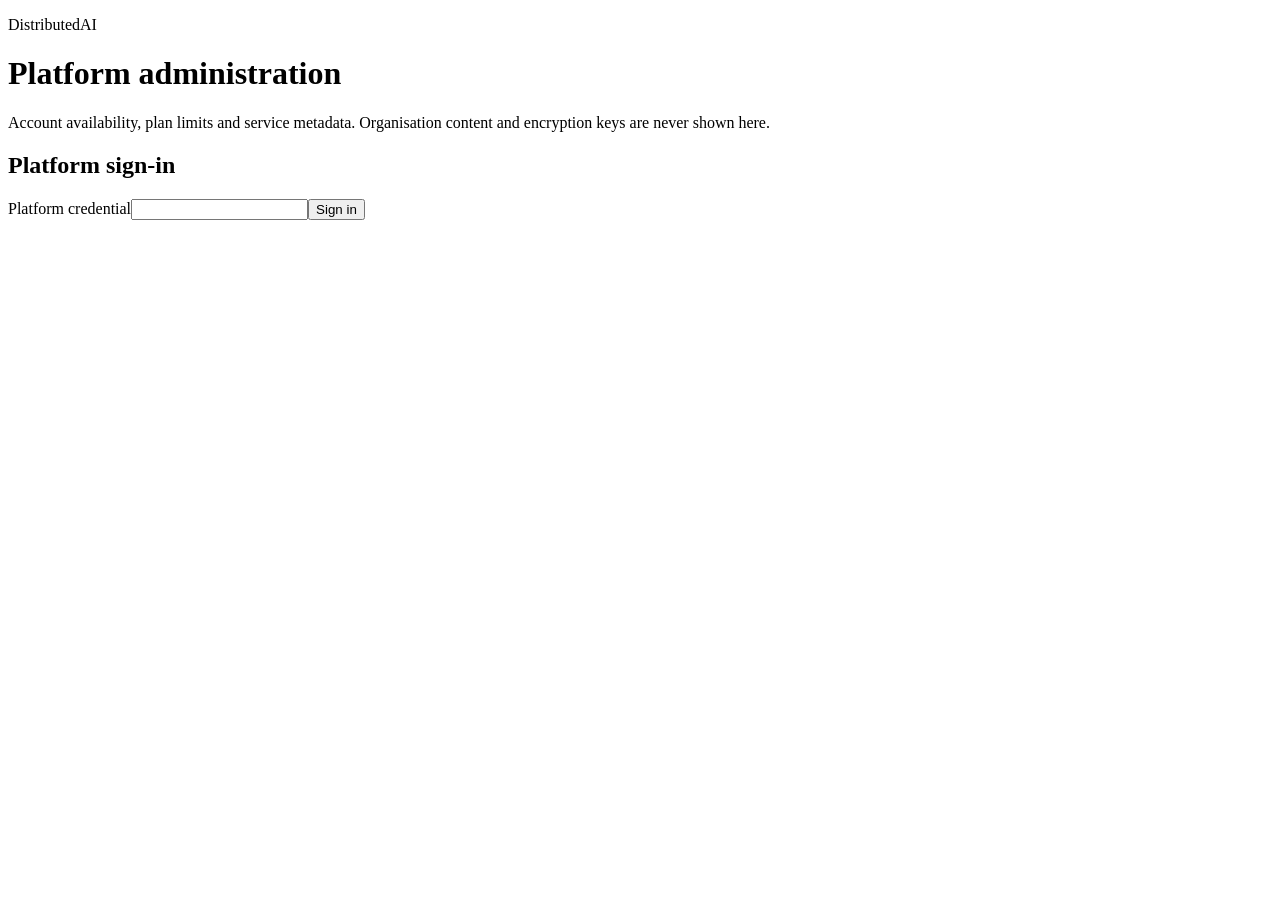
==== distributedai/static/platform.html @ d3130ef7 "Add encrypted multi-tenant management, billing and cloud deployment options" ====
<!-- SPDX-License-Identifier: AGPL-3.0-only -->
<!doctype html>
<html lang="en">
  <head>
    <meta charset="UTF-8" />
    <meta name="viewport" content="width=device-width, initial-scale=1.0" />
    <title>DistributedAI · Platform</title>
    <link rel="stylesheet" href="/platform/assets/style.css" />
    <script defer src="/platform/assets/platform.js"></script>
  </head>
  <body>
    <main>
      <header>
        <p class="eyebrow">DistributedAI</p>
        <h1>Platform administration</h1>
        <p>
          Account availability, plan limits and service metadata. Organisation
          content and encryption keys are never shown here.
        </p>
      </header>
      <section id="signin">
        <h2>Platform sign-in</h2>
        <p>
          <a id="cloud-login" href="/platform/oidc/start" hidden
            >Sign in with your identity provider</a
          >
        </p>
        <form id="login">
          <label for="credential">Platform credential</label
          ><input
            id="credential"
            type="password"
            autocomplete="current-password"
            required
            minlength="48"
          /><button type="submit">Sign in</button>
        </form>
      </section>
      <p id="notice" role="status" aria-live="polite"></p>
      <section id="console" hidden>
        <button id="refresh" type="button">Refresh</button>
        <button id="logout" type="button">Sign out</button>
        <h2>Accounts</h2>
        <p>
          Account identifiers, creation dates and aggregate counts only.
          Suspension blocks tenant access; resuming does not change grants.
        </p>
        <div id="accounts"></div>
      </section>
    </main>
  </body>
</html>
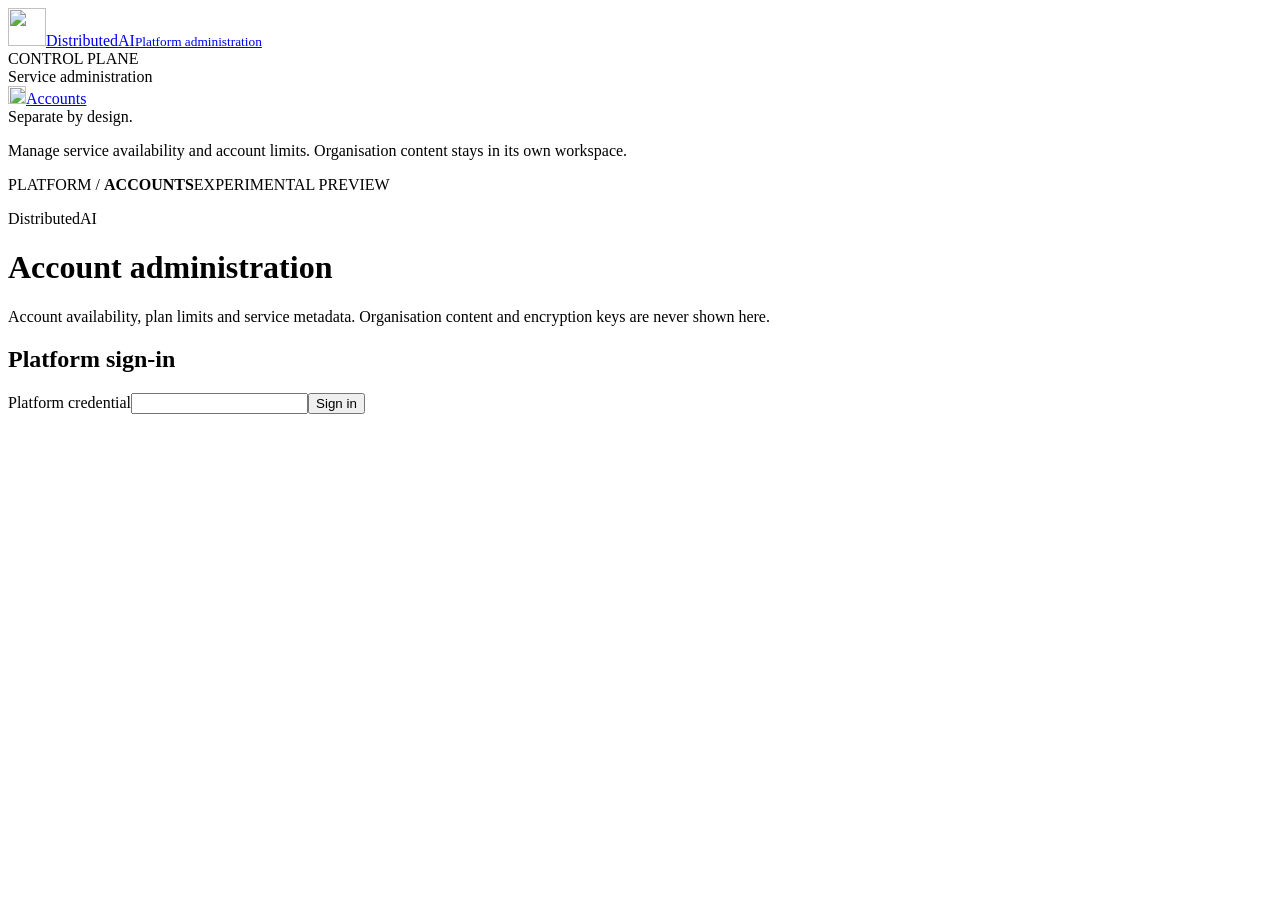
==== commit 0ef4113e: "Polish management consoles with product identity and screenshot documentation" ====
--- a/distributedai/static/platform.html
+++ b/distributedai/static/platform.html
@@ -5,20 +5,58 @@
     <meta charset="UTF-8" />
     <meta name="viewport" content="width=device-width, initial-scale=1.0" />
     <title>DistributedAI · Platform</title>
+    <meta name="theme-color" content="#172c46" />
+    <link rel="icon" type="image/svg+xml" href="/platform/assets/favicon.svg" />
     <link rel="stylesheet" href="/platform/assets/style.css" />
     <script defer src="/platform/assets/platform.js"></script>
   </head>
-  <body>
+  <body class="platform-page">
+    <aside class="sidebar">
+      <a class="brand" href="/platform/"
+        ><img
+          class="brand-mark"
+          src="/platform/assets/favicon.svg"
+          width="38"
+          height="38"
+          alt=""
+        /><span>DistributedAI<small>Platform administration</small></span></a
+      >
+      <div class="workspace-label">CONTROL PLANE</div>
+      <div class="organisation-name">Service administration</div>
+      <nav aria-label="Platform">
+        <a class="nav-item selected" href="/platform/"
+          ><img
+            src="/platform/assets/icon-billing.svg"
+            width="18"
+            height="18"
+            alt=""
+          />Accounts</a
+        >
+      </nav>
+      <div class="sidebar-note">
+        <span class="status-dot"></span> Separate by design.
+        <p>
+          Manage service availability and account limits. Organisation content
+          stays in its own workspace.
+        </p>
+      </div>
+    </aside>
     <main>
-      <header>
-        <p class="eyebrow">DistributedAI</p>
-        <h1>Platform administration</h1>
-        <p>
-          Account availability, plan limits and service metadata. Organisation
-          content and encryption keys are never shown here.
-        </p>
+      <div class="topbar">
+        <span>PLATFORM / <strong>ACCOUNTS</strong></span
+        ><span class="edition">EXPERIMENTAL PREVIEW</span>
+      </div>
+      <header class="page-heading">
+        <div>
+          <p class="eyebrow">DistributedAI</p>
+          <h1>Account administration</h1>
+          <p>
+            Account availability, plan limits and service metadata. Organisation
+            content and encryption keys are never shown here.
+          </p>
+        </div>
       </header>
-      <section id="signin">
+      <section id="signin" class="form-panel platform-signin">
         <h2>Platform sign-in</h2>
         <p>
           <a id="cloud-login" href="/platform/oidc/start" hidden
@@ -38,8 +76,8 @@
       </section>
       <p id="notice" role="status" aria-live="polite"></p>
       <section id="console" hidden>
-        <button id="refresh" type="button">Refresh</button>
-        <button id="logout" type="button">Sign out</button>
+        <button class="secondary" id="refresh" type="button">Refresh</button>
+        <button class="secondary" id="logout" type="button">Sign out</button>
         <h2>Accounts</h2>
         <p>
           Account identifiers, creation dates and aggregate counts only.
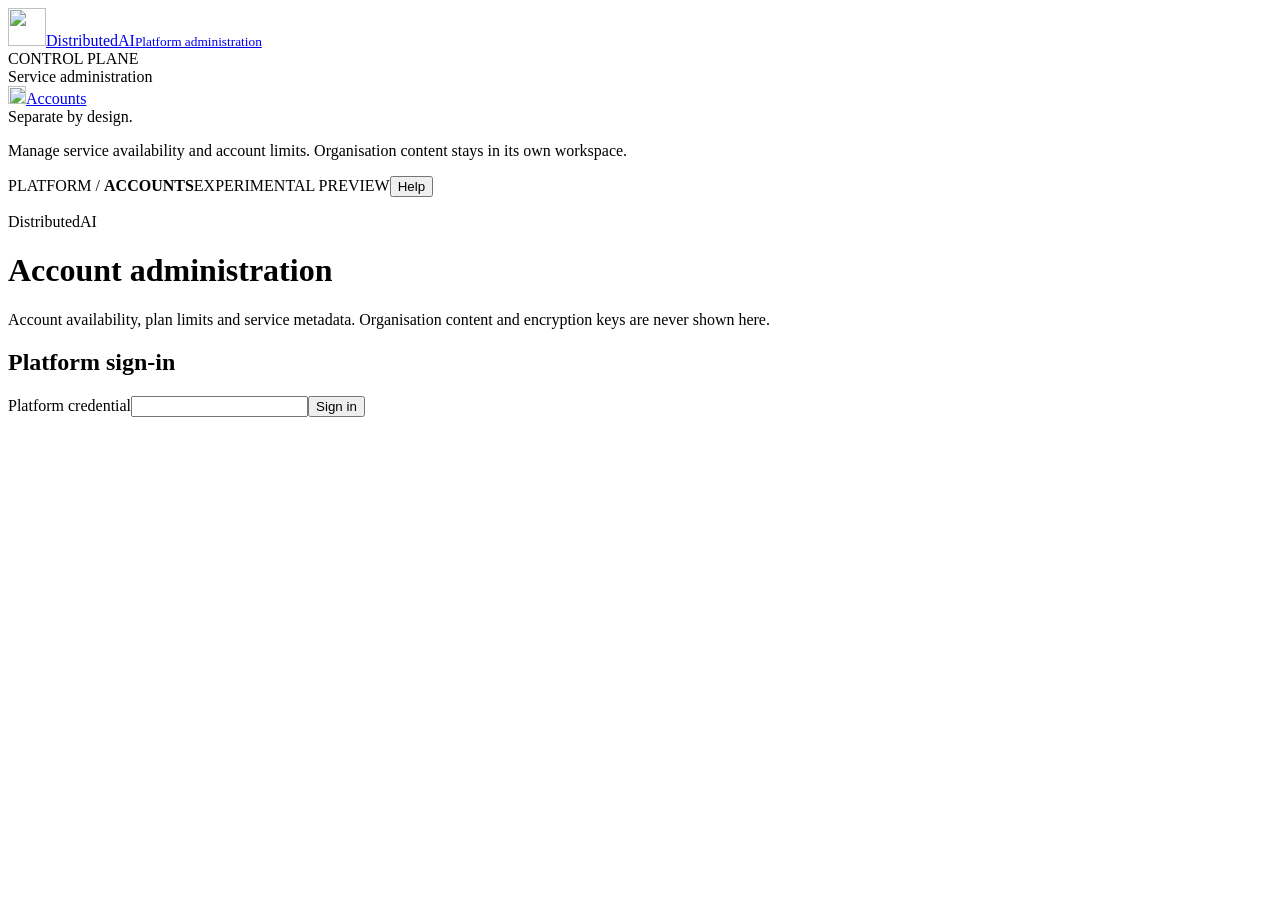
==== commit 14187a04: "Add scoped help and encrypted support workflows" ====
--- a/distributedai/static/platform.html
+++ b/distributedai/static/platform.html
@@ -9,6 +9,7 @@
     <link rel="icon" type="image/svg+xml" href="/platform/assets/favicon.svg" />
     <link rel="stylesheet" href="/platform/assets/style.css" />
     <script defer src="/platform/assets/platform.js"></script>
+    <script defer src="/platform/assets/help.js"></script>
   </head>
   <body class="platform-page">
     <aside class="sidebar">
@@ -44,7 +45,7 @@
     <main>
       <div class="topbar">
         <span>PLATFORM / <strong>ACCOUNTS</strong></span
-        ><span class="edition">EXPERIMENTAL PREVIEW</span>
+        ><span class="edition">EXPERIMENTAL PREVIEW</span><button class="secondary" data-help-page="platform">Help</button>
       </div>
       <header class="page-heading">
         <div>
@@ -84,6 +85,15 @@
           Suspension blocks tenant access; resuming does not change grants.
         </p>
         <div id="accounts"></div>
+        <section class="form-panel"><h2>Solution support</h2>
+          <p>Organisation administrators are routed here. Choose an external HTTPS portal or assign existing users to the internal solution support queue.</p>
+          <form id="solution-support-form">
+            <label>External support portal<input name="external_url" type="url" maxlength="2048" placeholder="https://support.example.com" /></label>
+            <label>Solution support principal IDs<textarea name="support_principal_ids" rows="3" placeholder="One active principal ID per line"></textarea></label>
+            <p>Assigned users sign in to the management console with their own identity. They can read explicitly submitted solution tickets, not organisation memory. Leaving both settings empty leaves solution tickets awaiting a support assignment.</p>
+            <button>Save solution support</button>
+          </form>
+        </section>
       </section>
     </main>
   </body>
